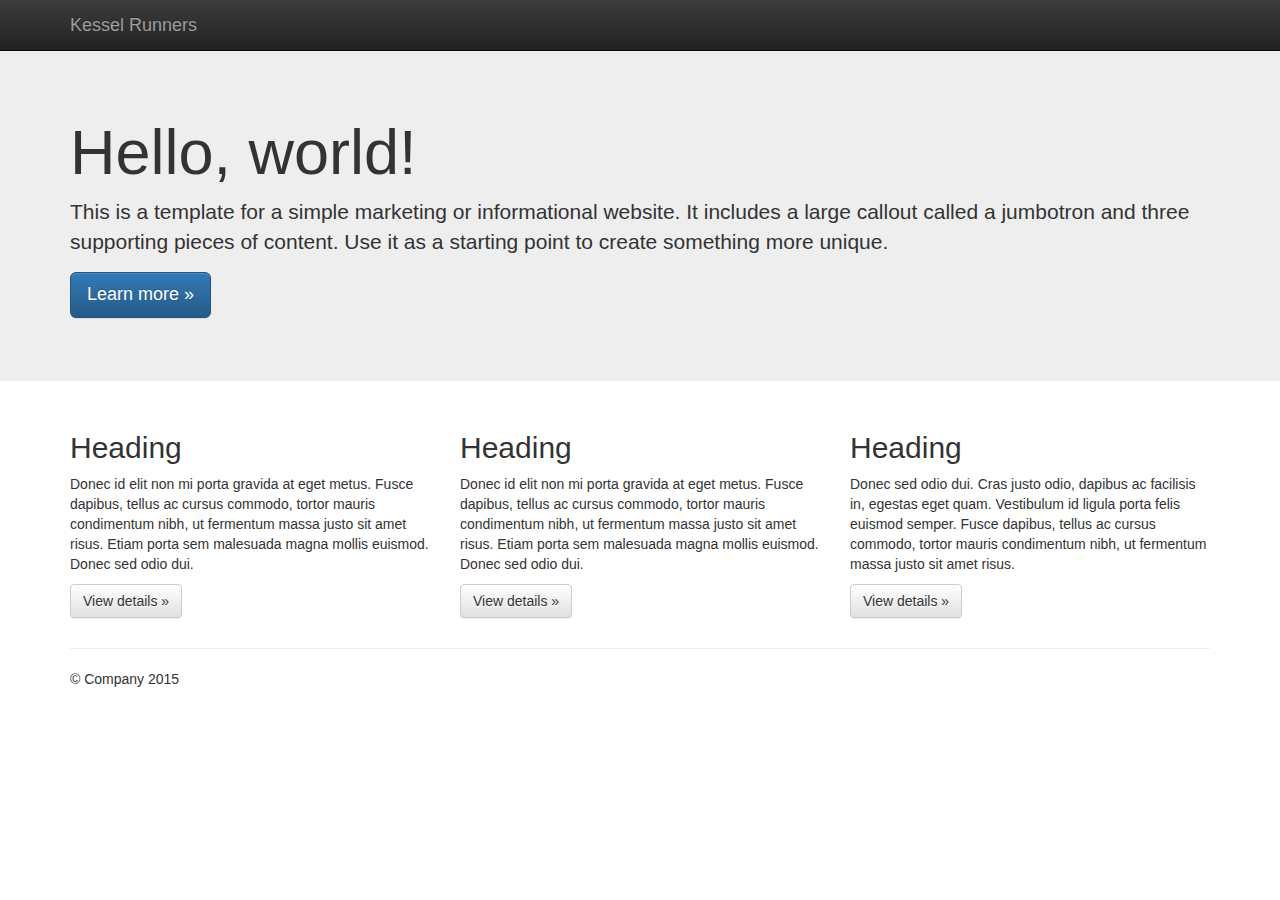
==== index.html @ cfdc2dd9 "Initial commit with images" ====
<!doctype html>
  <!--[if lt IE 7]>      <html class="no-js lt-ie9 lt-ie8 lt-ie7" lang=""> <![endif]-->
  <!--[if IE 7]>         <html class="no-js lt-ie9 lt-ie8" lang=""> <![endif]-->
  <!--[if IE 8]>         <html class="no-js lt-ie9" lang=""> <![endif]-->
  <!--[if gt IE 8]><!--> <html class="no-js" lang=""> <!--<![endif]-->
  <head>
    <meta charset="utf-8">
    <meta http-equiv="X-UA-Compatible" content="IE=edge,chrome=1">
    <title>Kessel Runners - GFFA Tours</title>
    <meta name="description" content="">
    <meta name="viewport" content="width=device-width, initial-scale=1">

    <link rel="stylesheet" href="css/bootstrap.min.css">
    <style>
        body {
            padding-top: 50px;
            padding-bottom: 20px;
        }
    </style>
    <link rel="stylesheet" href="css/bootstrap-theme.min.css">
    <link rel="stylesheet" href="css/main.css">

    <script src="js/vendor/modernizr-2.8.3-respond-1.4.2.min.js"></script>
  </head>
  <body>
    <!--[if lt IE 8]>
        <p class="browserupgrade">You are using an <strong>outdated</strong> browser. Please <a href="http://browsehappy.com/">upgrade your browser</a> to improve your experience.</p>
    <![endif]-->
    <nav class="navbar navbar-inverse navbar-fixed-top" role="navigation">
      <div class="container">
        <div class="navbar-header">
          <button type="button" class="navbar-toggle collapsed" data-toggle="collapse" data-target="#navbar" aria-expanded="false" aria-controls="navbar">
            <span class="sr-only">Toggle navigation</span>
            <span class="icon-bar"></span>
            <span class="icon-bar"></span>
            <span class="icon-bar"></span>
          </button>
          <a class="navbar-brand" href="#">Kessel Runners</a>
        </div>
        <div id="navbar" class="navbar-collapse collapse">
          <!-- This is where our links will go -->
        </div><!--/.navbar-collapse -->
      </div>
    </nav>

    <!-- Main jumbotron for a primary marketing message or call to action -->
    <div class="jumbotron">
      <div class="container">
        <h1>Hello, world!</h1>
        <p>This is a template for a simple marketing or informational website. It includes a large callout called a jumbotron and three supporting pieces of content. Use it as a starting point to create something more unique.</p>
        <p><a class="btn btn-primary btn-lg" href="#" role="button">Learn more &raquo;</a></p>
      </div>
    </div>

    <div class="container">
      <!-- Example row of columns -->
      <div class="row">
        <div class="col-md-4">
          <h2>Heading</h2>
          <p>Donec id elit non mi porta gravida at eget metus. Fusce dapibus, tellus ac cursus commodo, tortor mauris condimentum nibh, ut fermentum massa justo sit amet risus. Etiam porta sem malesuada magna mollis euismod. Donec sed odio dui. </p>
          <p><a class="btn btn-default" href="#" role="button">View details &raquo;</a></p>
        </div>
        <div class="col-md-4">
          <h2>Heading</h2>
          <p>Donec id elit non mi porta gravida at eget metus. Fusce dapibus, tellus ac cursus commodo, tortor mauris condimentum nibh, ut fermentum massa justo sit amet risus. Etiam porta sem malesuada magna mollis euismod. Donec sed odio dui. </p>
          <p><a class="btn btn-default" href="#" role="button">View details &raquo;</a></p>
       </div>
        <div class="col-md-4">
          <h2>Heading</h2>
          <p>Donec sed odio dui. Cras justo odio, dapibus ac facilisis in, egestas eget quam. Vestibulum id ligula porta felis euismod semper. Fusce dapibus, tellus ac cursus commodo, tortor mauris condimentum nibh, ut fermentum massa justo sit amet risus.</p>
          <p><a class="btn btn-default" href="#" role="button">View details &raquo;</a></p>
        </div>
      </div>

      <hr>

      <footer>
        <p>&copy; Company 2015</p>
      </footer>
    </div> <!-- /container -->
    <script src="//ajax.googleapis.com/ajax/libs/jquery/1.11.2/jquery.min.js"></script>
    <script>window.jQuery || document.write('<script src="js/vendor/jquery-1.11.2.min.js"><\/script>')</script>

    <script src="js/vendor/bootstrap.min.js"></script>

    <script src="js/main.js"></script>

    <!-- Google Analytics: change UA-XXXXX-X to be your site's ID. -->
    <script>
        (function(b,o,i,l,e,r){b.GoogleAnalyticsObject=l;b[l]||(b[l]=
        function(){(b[l].q=b[l].q||[]).push(arguments)});b[l].l=+new Date;
        e=o.createElement(i);r=o.getElementsByTagName(i)[0];
        e.src='//www.google-analytics.com/analytics.js';
        r.parentNode.insertBefore(e,r)}(window,document,'script','ga'));
        ga('create','UA-XXXXX-X','auto');ga('send','pageview');
    </script>
  </body>
</html>
---- css/main.css ----
/* ==========================================================================
   Author's custom styles
   ========================================================================== */
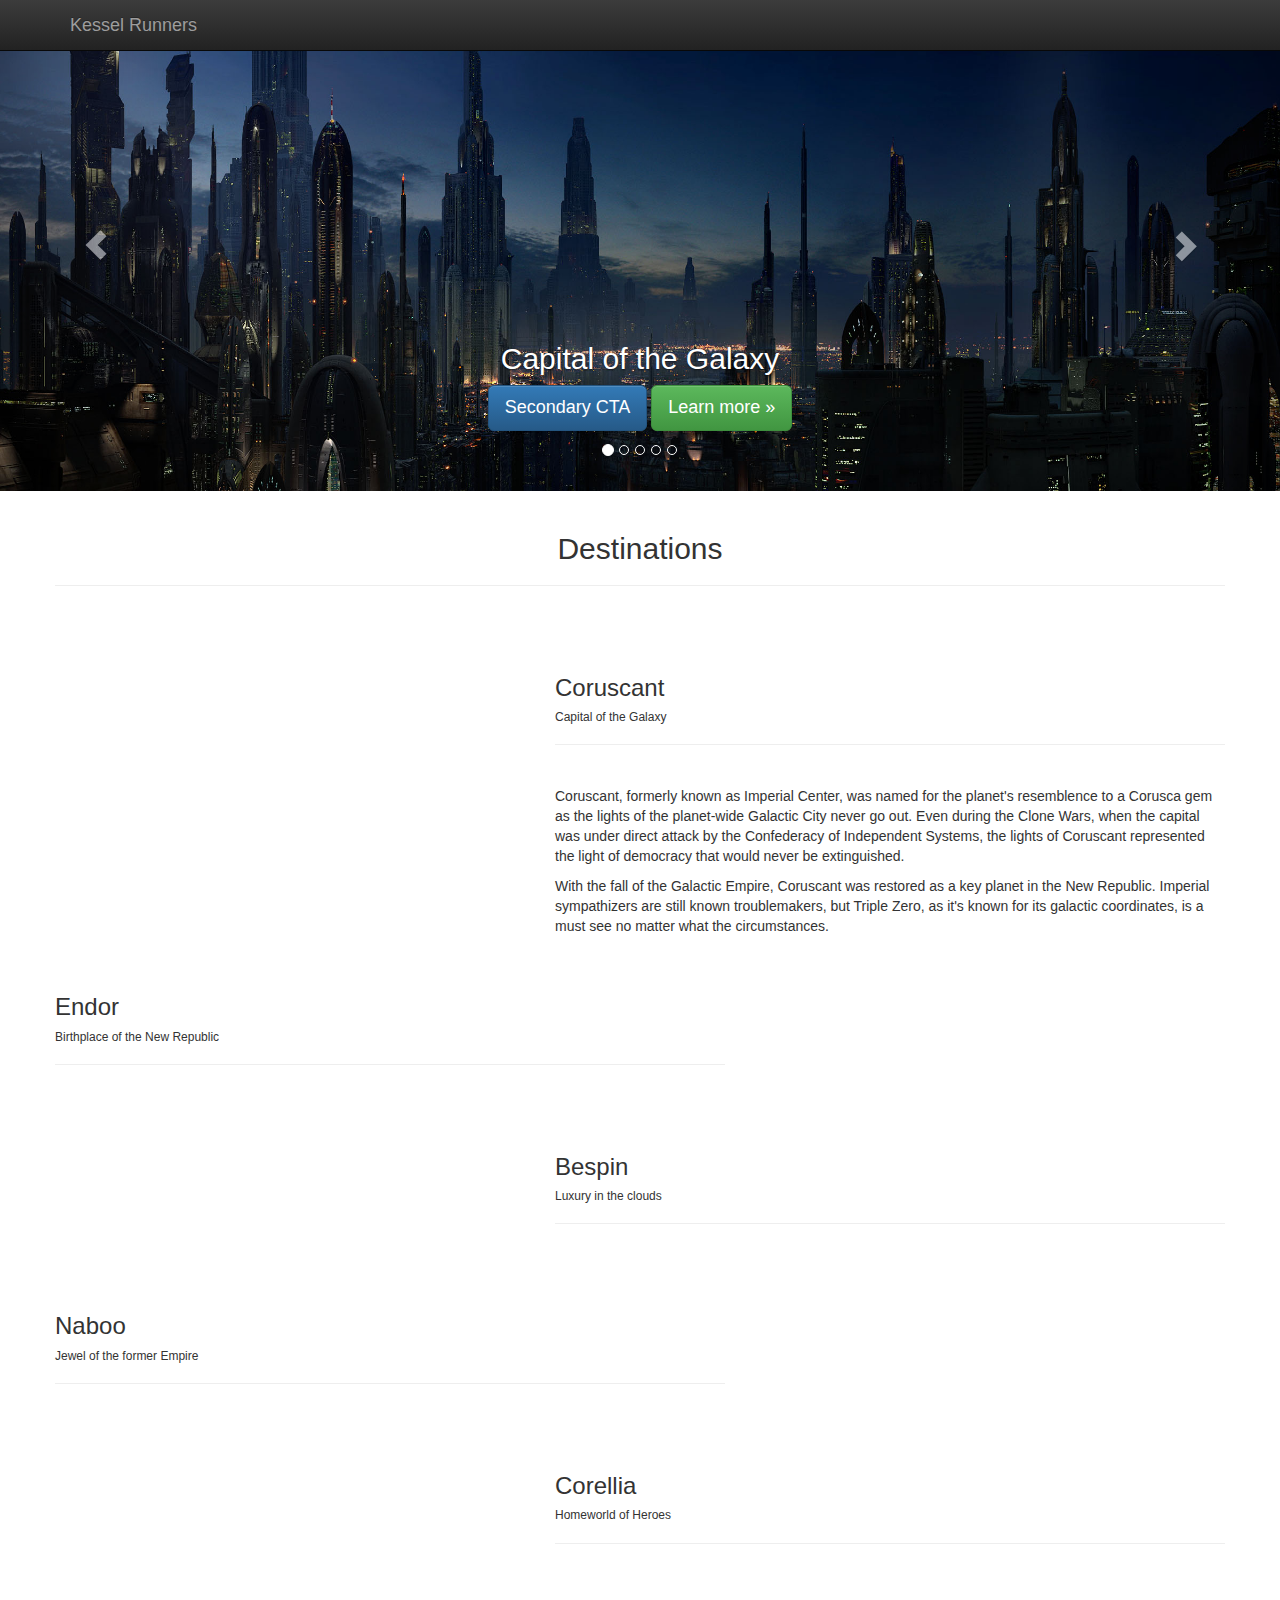
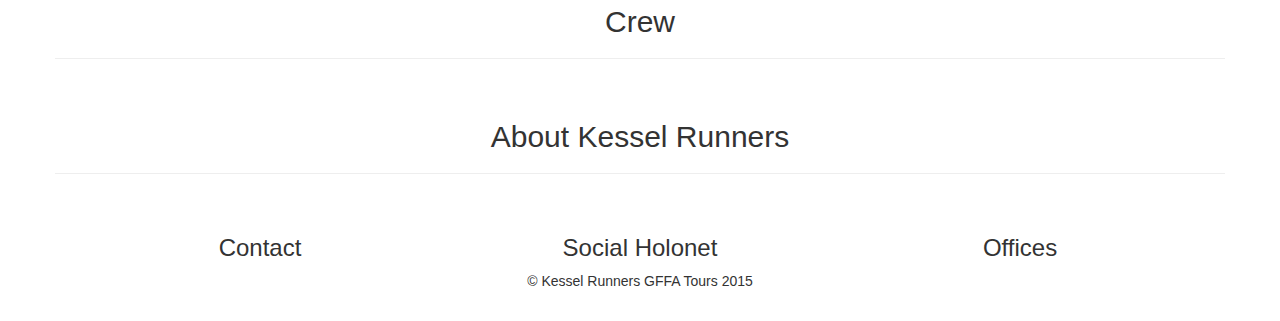
==== commit 4c817f83: "WIP step 2" ====
--- a/index.html
+++ b/index.html
@@ -13,7 +13,6 @@
     <link rel="stylesheet" href="css/bootstrap.min.css">
     <style>
         body {
-            padding-top: 50px;
             padding-bottom: 20px;
         }
     </style>
@@ -43,39 +42,146 @@
       </div>
     </nav>
 
-    <!-- Main jumbotron for a primary marketing message or call to action -->
-    <div class="jumbotron">
-      <div class="container">
-        <h1>Hello, world!</h1>
-        <p>This is a template for a simple marketing or informational website. It includes a large callout called a jumbotron and three supporting pieces of content. Use it as a starting point to create something more unique.</p>
-        <p><a class="btn btn-primary btn-lg" href="#" role="button">Learn more &raquo;</a></p>
-      </div>
+    <div id="destination-carousel" class="carousel slide" data-ride="carousel">
+      <!-- Indicators -->
+      <ol class="carousel-indicators">
+        <li data-target="#destination-carousel" data-slide-to="0" class="active"></li>
+        <li data-target="#destination-carousel" data-slide-to="1"></li>
+        <li data-target="#destination-carousel" data-slide-to="2"></li>
+        <li data-target="#destination-carousel" data-slide-to="3"></li>
+        <li data-target="#destination-carousel" data-slide-to="4"></li>
+      </ol>
+
+      <!-- Wrapper for slides -->
+      <div class="carousel-inner" role="listbox">
+        <div class="item active">
+          <img src="img/coruscant-1.jpg" alt="img/coruscant-1.jpg">
+          <div class="carousel-caption">
+            <h2>Capital of the Galaxy</h2>
+            <p><a href="#" class="btn btn-primary btn-lg">Secondary CTA</a>&nbsp;<a class="btn btn-success btn-lg" href="#" role="button">Learn more &raquo;</a></p>
+          </div>
+        </div>
+        <div class="item">
+          <img src="img/endor-1.jpg" alt="img/coruscant-1.jpg">
+          <div class="carousel-caption">
+            <h2>Birthplace of the New Republic</h2>
+            <p><a href="#" class="btn btn-primary btn-lg">Secondary CTA</a>&nbsp;<a class="btn btn-success btn-lg" href="#" role="button">Learn more &raquo;</a></p>
+          </div>
+        </div>
+        <div class="item">
+          <img src="img/bespin-1.png" alt="img/coruscant-1.jpg">
+          <div class="carousel-caption">
+            <h2>Luxury in the clouds</h2>
+            <p><a href="#" class="btn btn-primary btn-lg">Secondary CTA</a>&nbsp;<a class="btn btn-success btn-lg" href="#" role="button">Learn more &raquo;</a></p>
+          </div>
+        </div>
+        <div class="item">
+          <img src="img/naboo-1.jpg" alt="img/coruscant-1.jpg">
+          <div class="carousel-caption">
+            <h2>Jewel of the former Empire</h2>
+            <p><a href="#" class="btn btn-primary btn-lg">Secondary CTA</a>&nbsp;<a class="btn btn-success btn-lg" href="#" role="button">Learn more &raquo;</a></p>
+          </div>
+        </div>
+        <div class="item">
+          <img src="img/corellia-1.jpg" alt="img/coruscant-1.jpg">
+          <div class="carousel-caption">
+            <h2>Homeworld of Heroes</h2>
+            <p><a href="#" class="btn btn-primary btn-lg">Secondary CTA</a>&nbsp;<a class="btn btn-success btn-lg" href="#" role="button">Learn more &raquo;</a></p>
+          </div>
+        </div>
+      </div>
+
+      <!-- Controls -->
+      <a class="left carousel-control" href="#destination-carousel" role="button" data-slide="prev">
+        <span class="glyphicon glyphicon-chevron-left" aria-hidden="true"></span>
+        <span class="sr-only">Previous</span>
+      </a>
+      <a class="right carousel-control" href="#destination-carousel" role="button" data-slide="next">
+        <span class="glyphicon glyphicon-chevron-right" aria-hidden="true"></span>
+        <span class="sr-only">Next</span>
+      </a>
     </div>
 
     <div class="container">
-      <!-- Example row of columns -->
+      <!-- Destinations -->
+      <div class="row" id="destinations">
+        <h2 class="text-center">Destinations</h2>
+        <hr>
+        <div class="row" id="coruscant">
+          <div class="col-md-4">
+            <img src="http://placehold.it/400x400" alt="">
+          </div>
+          <div class="col-md-7 col-md-offset-1">
+            <h3>Coruscant</h3>
+            <h6>Capital of the Galaxy</h6>
+            <hr>
+            <p>Coruscant, formerly known as Imperial Center, was named for the planet's resemblence to a Corusca gem as the lights of the planet-wide Galactic City never go out. Even during the Clone Wars, when the capital was under direct attack by the Confederacy of Independent Systems, the lights of Coruscant represented the light of democracy that would never be extinguished.</p>
+            <p>With the fall of the Galactic Empire, Coruscant was restored as a key planet in the New Republic. Imperial sympathizers are still known troublemakers, but Triple Zero, as it's known for its galactic coordinates, is a must see no matter what the circumstances.</p>
+          </div>
+        </div>
+        <div class="row" id="endor">
+          <div class="col-md-7">
+            <h3>Endor</h3>
+            <h6>Birthplace of the New Republic</h6>
+            <hr>
+          </div>
+          <div class="col-md-4 col-md-offset-1">
+            <img src="http://placehold.it/400x400" alt="">
+          </div>
+        </div>
+        <div class="row" id="bespin">
+          <div class="col-md-4">
+            <img src="http://placehold.it/400x400" alt="">
+          </div>
+          <div class="col-md-7 col-md-offset-1">
+            <h3>Bespin</h3>
+            <h6>Luxury in the clouds</h6>
+            <hr>
+          </div>
+        </div>
+        <div class="row" id="naboo">
+          <div class="col-md-7">
+            <h3>Naboo</h3>
+            <h6>Jewel of the former Empire</h6>
+            <hr>
+          </div>
+          <div class="col-md-4 col-md-offset-1">
+            <img src="http://placehold.it/400x400" alt="">
+          </div>
+        </div>
+        <div class="row" id="corellia">
+          <div class="col-md-4">
+            <img src="http://placehold.it/400x400" alt="">
+          </div>
+          <div class="col-md-7 col-md-offset-1">
+            <h3>Corellia</h3>
+            <h6>Homeworld of Heroes</h6>
+            <hr>
+          </div>
+        </div>
+      </div>
+      <!-- Crew -->
       <div class="row">
+        <h2 class="text-center">Crew</h2>
+        <hr>
+      </div>
+      <!-- About -->
+      <div class="row">
+        <h2 class="text-center">About Kessel Runners</h2>
+        <hr>
+      </div>
+
+      <footer>
         <div class="col-md-4">
-          <h2>Heading</h2>
-          <p>Donec id elit non mi porta gravida at eget metus. Fusce dapibus, tellus ac cursus commodo, tortor mauris condimentum nibh, ut fermentum massa justo sit amet risus. Etiam porta sem malesuada magna mollis euismod. Donec sed odio dui. </p>
-          <p><a class="btn btn-default" href="#" role="button">View details &raquo;</a></p>
+          <h3 class="text-center">Contact</h3>
         </div>
         <div class="col-md-4">
-          <h2>Heading</h2>
-          <p>Donec id elit non mi porta gravida at eget metus. Fusce dapibus, tellus ac cursus commodo, tortor mauris condimentum nibh, ut fermentum massa justo sit amet risus. Etiam porta sem malesuada magna mollis euismod. Donec sed odio dui. </p>
-          <p><a class="btn btn-default" href="#" role="button">View details &raquo;</a></p>
-       </div>
+          <h3 class="text-center">Social Holonet</h3>
+        </div>
         <div class="col-md-4">
-          <h2>Heading</h2>
-          <p>Donec sed odio dui. Cras justo odio, dapibus ac facilisis in, egestas eget quam. Vestibulum id ligula porta felis euismod semper. Fusce dapibus, tellus ac cursus commodo, tortor mauris condimentum nibh, ut fermentum massa justo sit amet risus.</p>
-          <p><a class="btn btn-default" href="#" role="button">View details &raquo;</a></p>
-        </div>
-      </div>
-
-      <hr>
-
-      <footer>
-        <p>&copy; Company 2015</p>
+          <h3 class="text-center">Offices</h3>
+        </div>
+        <p class="text-center">&copy; Kessel Runners GFFA Tours 2015</p>
       </footer>
     </div> <!-- /container -->
     <script src="//ajax.googleapis.com/ajax/libs/jquery/1.11.2/jquery.min.js"></script>
@@ -84,6 +190,12 @@
     <script src="js/vendor/bootstrap.min.js"></script>
 
     <script src="js/main.js"></script>
+
+    <script>
+      $('.carousel').carousel({
+        interval: 10000
+      })
+    </script>
 
     <!-- Google Analytics: change UA-XXXXX-X to be your site's ID. -->
     <script>
--- a/css/main.css
+++ b/css/main.css
@@ -3,20 +3,12 @@
 /* ==========================================================================
    Author's custom styles
    ========================================================================== */
-
-
-
-
-
-
-
-
-
-
-
-
-
-
-
-
-
+#destination-carousel {
+  margin-bottom: 1.5em;
+}
+hr {
+  padding-top: 1.5em;
+}
+#destinations > .row {
+  padding-top: 2em;
+}